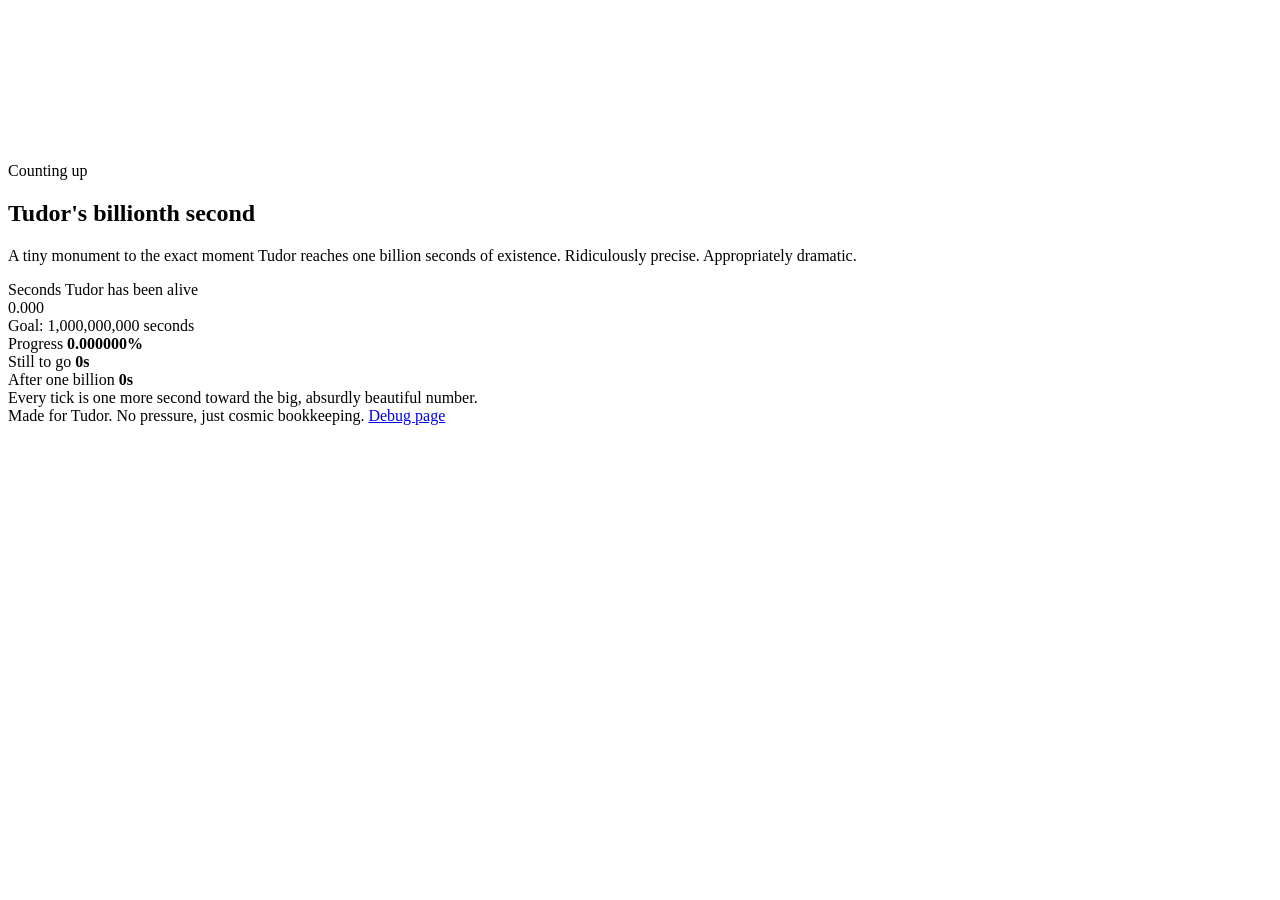
==== index.html @ 16551dcc "Add main billion-second timer page" ====
<!doctype html>
<html lang="en">
<head>
  <meta charset="utf-8" />
  <meta name="viewport" content="width=device-width, initial-scale=1" />
  <title>Tudor's Billionth Second</title>
  <meta name="description" content="A tiny billion-second birthday timer for Tudor." />
  <link rel="stylesheet" href="styles.css" />
</head>
<body data-page="main">
  <canvas id="fireworks" aria-hidden="true"></canvas>
  <div class="sky-layer" id="balloons" aria-hidden="true"></div>
  <div class="sky-layer" id="confetti" aria-hidden="true"></div>

  <main>
    <section class="card" aria-live="polite">
      <div class="eyebrow"><span class="pulse"></span><span id="status">Counting up</span></div>

      <h1><span class="gradient-text">Tudor's billionth second</span></h1>

      <p class="subtitle">
        A tiny monument to the exact moment Tudor reaches one billion seconds of existence.
        Ridiculously precise. Appropriately dramatic.
      </p>

      <div class="timer">
        <div class="seconds-wrap">
          <div class="label">Seconds Tudor has been alive</div>
          <div class="seconds" id="seconds">0.000</div>
          <div class="goal">Goal: 1,000,000,000 seconds</div>
        </div>

        <div class="progress-shell" aria-label="Progress to one billion seconds">
          <div class="progress" id="progress"></div>
        </div>

        <div class="meta">
          <div class="pill">
            <span class="label">Progress</span>
            <strong id="percent">0.000000%</strong>
          </div>
          <div class="pill">
            <span class="label">Still to go</span>
            <strong id="remaining">0s</strong>
          </div>
          <div class="pill">
            <span class="label">After one billion</span>
            <strong id="overage">0s</strong>
          </div>
        </div>
      </div>

      <div class="message" id="message">
        Every tick is one more second toward the big, absurdly beautiful number.
      </div>

      <div class="celebration-actions" id="celebrationActions" hidden>
        <button type="button" data-burst="fireworks">More fireworks</button>
        <button type="button" data-burst="confetti">More confetti</button>
        <button type="button" data-burst="balloons">More balloons</button>
      </div>

      <div class="footer">
        Made for Tudor. No pressure, just cosmic bookkeeping.
        <a href="debug.html">Debug page</a>
      </div>
    </section>
  </main>

  <script src="app.js"></script>
</body>
</html>
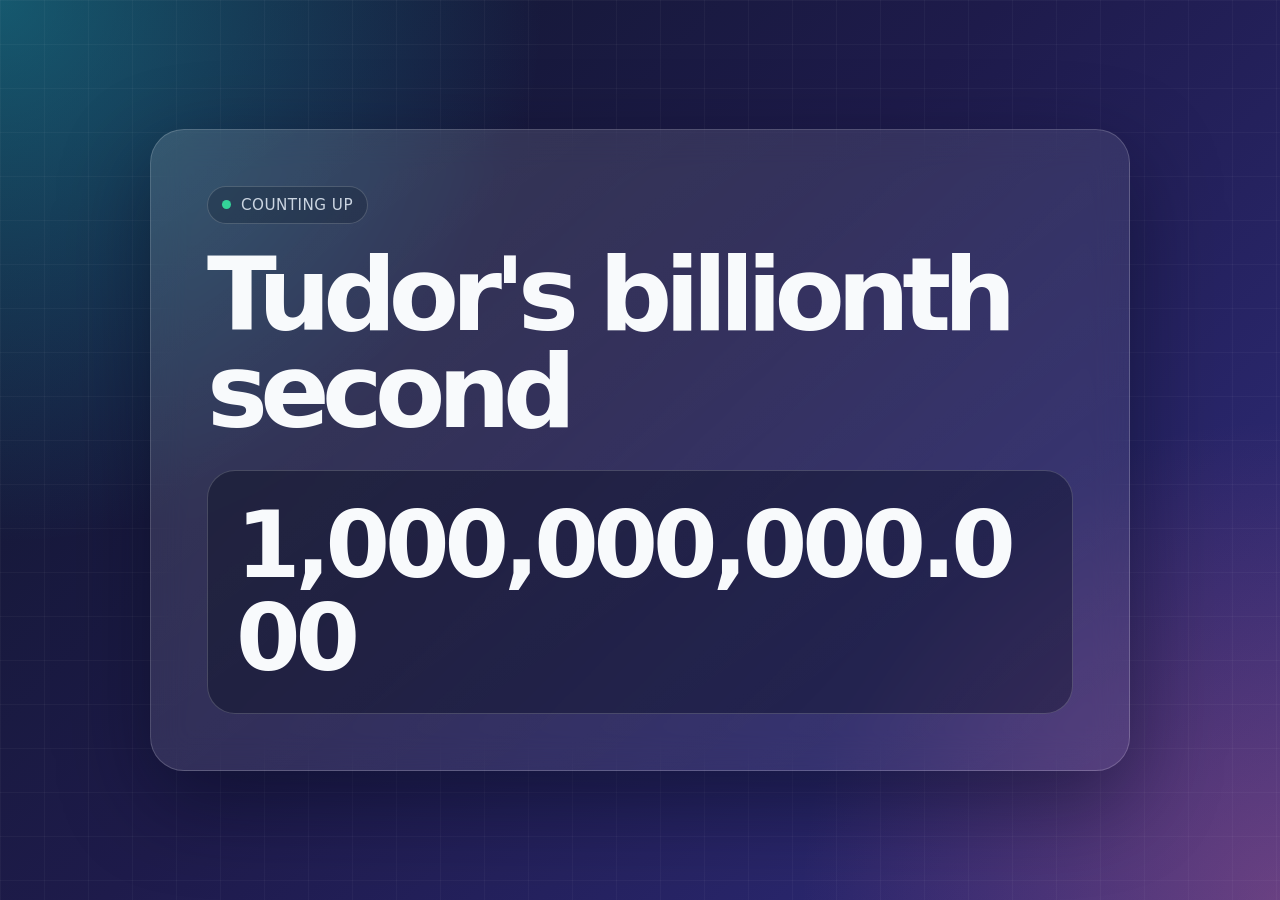
==== commit 0c140ea3: "Simplify main timer page" ====
--- a/index.html
+++ b/index.html
@@ -13,45 +13,15 @@
   <div class="sky-layer" id="confetti" aria-hidden="true"></div>
 
   <main>
-    <section class="card" aria-live="polite">
+    <section class="card main-card" aria-live="polite">
       <div class="eyebrow"><span class="pulse"></span><span id="status">Counting up</span></div>
 
-      <h1><span class="gradient-text">Tudor's billionth second</span></h1>
+      <h1>Tudor's billionth second</h1>
 
-      <p class="subtitle">
-        A tiny monument to the exact moment Tudor reaches one billion seconds of existence.
-        Ridiculously precise. Appropriately dramatic.
-      </p>
-
-      <div class="timer">
-        <div class="seconds-wrap">
-          <div class="label">Seconds Tudor has been alive</div>
-          <div class="seconds" id="seconds">0.000</div>
-          <div class="goal">Goal: 1,000,000,000 seconds</div>
+      <div class="timer simple-timer">
+        <div class="seconds-wrap simple-seconds-wrap">
+          <div class="seconds" id="seconds">0</div>
         </div>
-
-        <div class="progress-shell" aria-label="Progress to one billion seconds">
-          <div class="progress" id="progress"></div>
-        </div>
-
-        <div class="meta">
-          <div class="pill">
-            <span class="label">Progress</span>
-            <strong id="percent">0.000000%</strong>
-          </div>
-          <div class="pill">
-            <span class="label">Still to go</span>
-            <strong id="remaining">0s</strong>
-          </div>
-          <div class="pill">
-            <span class="label">After one billion</span>
-            <strong id="overage">0s</strong>
-          </div>
-        </div>
-      </div>
-
-      <div class="message" id="message">
-        Every tick is one more second toward the big, absurdly beautiful number.
       </div>
 
       <div class="celebration-actions" id="celebrationActions" hidden>
@@ -59,11 +29,6 @@
         <button type="button" data-burst="confetti">More confetti</button>
         <button type="button" data-burst="balloons">More balloons</button>
       </div>
-
-      <div class="footer">
-        Made for Tudor. No pressure, just cosmic bookkeeping.
-        <a href="debug.html">Debug page</a>
-      </div>
     </section>
   </main>
 
--- a/styles.css
+++ b/styles.css
@@ -0,0 +1 @@
+*{box-sizing:border-box}html,body{min-height:100%;margin:0;font-family:Inter,system-ui,-apple-system,BlinkMacSystemFont,"Segoe UI",sans-serif;color:#f8fafc;background:radial-gradient(circle at top left,rgba(34,211,238,.35),transparent 34rem),radial-gradient(circle at bottom right,rgba(251,113,133,.28),transparent 30rem),linear-gradient(135deg,#0f172a,#1e1b4b 46%,#312e81);overflow-x:hidden}body:before{content:"";position:fixed;inset:0;pointer-events:none;background-image:linear-gradient(rgba(255,255,255,.035) 1px,transparent 1px),linear-gradient(90deg,rgba(255,255,255,.035) 1px,transparent 1px);background-size:44px 44px}main{min-height:100vh;display:grid;place-items:center;padding:32px 18px}.card{width:min(980px,100%);padding:clamp(24px,5vw,56px);border:1px solid rgba(255,255,255,.18);border-radius:34px;background:linear-gradient(145deg,rgba(255,255,255,.13),rgba(255,255,255,.055));box-shadow:0 30px 90px rgba(2,6,23,.45);backdrop-filter:blur(18px);position:relative;overflow:hidden;z-index:3}.eyebrow{display:inline-flex;gap:10px;align-items:center;padding:9px 14px;border:1px solid rgba(255,255,255,.18);border-radius:999px;color:#cbd5e1;background:rgba(15,23,42,.26);font-size:.95rem;letter-spacing:.03em;text-transform:uppercase}.pulse{width:9px;height:9px;border-radius:999px;background:#34d399;box-shadow:0 0 0 0 rgba(52,211,153,.8);animation:pulse 1.8s infinite}@keyframes pulse{70%{box-shadow:0 0 0 12px rgba(52,211,153,0)}100%{box-shadow:0 0 0 0 rgba(52,211,153,0)}}h1{margin:22px 0 12px;font-size:clamp(2.8rem,8vw,6.5rem);line-height:.95;letter-spacing:-.075em}.gradient-text{background:linear-gradient(90deg,#fff,#facc15,#22d3ee);-webkit-background-clip:text;background-clip:text;color:transparent}.subtitle{max-width:760px;margin:0 0 30px;color:#cbd5e1;font-size:clamp(1.05rem,2.5vw,1.35rem);line-height:1.6}.timer{display:grid;gap:18px;margin-top:30px}.seconds-wrap{padding:clamp(18px,4vw,28px);border-radius:28px;background:rgba(2,6,23,.34);border:1px solid rgba(255,255,255,.18)}.label{color:#cbd5e1;margin-bottom:8px;font-size:.98rem}.seconds{font-variant-numeric:tabular-nums;font-weight:850;font-size:clamp(2.2rem,8.5vw,5.8rem);line-height:1;letter-spacing:-.055em;overflow-wrap:anywhere}.goal{margin-top:9px;color:#cbd5e1;font-variant-numeric:tabular-nums}.progress-shell{height:16px;border-radius:999px;background:rgba(255,255,255,.12);overflow:hidden;border:1px solid rgba(255,255,255,.18)}.progress{width:0%;height:100%;border-radius:inherit;background:linear-gradient(90deg,#22d3ee,#34d399,#facc15,#fb7185);transition:width .4s ease;box-shadow:0 0 30px rgba(34,211,238,.38)}.meta{display:grid;grid-template-columns:repeat(3,minmax(0,1fr));gap:14px;margin-top:18px}.pill{min-height:106px;padding:18px;border-radius:22px;background:rgba(255,255,255,.11);border:1px solid rgba(255,255,255,.18)}.pill strong{display:block;font-size:clamp(1.15rem,2.4vw,1.55rem);margin-top:6px;font-variant-numeric:tabular-nums}.message{margin-top:26px;padding:18px 20px;border-radius:24px;background:rgba(250,204,21,.12);border:1px solid rgba(250,204,21,.28);color:#fff7cc;font-size:1.05rem;line-height:1.55}.footer{margin-top:26px;color:rgba(248,250,252,.72);font-size:.95rem}a{color:#bae6fd;text-underline-offset:4px}.celebration-actions,.debug-panel{display:flex;flex-wrap:wrap;gap:12px;margin-top:24px}.celebration-actions[hidden]{display:none}button{appearance:none;border:1px solid rgba(255,255,255,.24);color:#f8fafc;background:linear-gradient(135deg,rgba(34,211,238,.24),rgba(251,113,133,.22));border-radius:999px;padding:13px 18px;font:inherit;font-weight:800;cursor:pointer;box-shadow:0 10px 28px rgba(2,6,23,.25);transition:transform .18s ease}button:hover{transform:translateY(-2px) scale(1.02);border-color:rgba(255,255,255,.48)}button:active{transform:translateY(0) scale(.99)}#fireworks{position:fixed;inset:0;width:100vw;height:100vh;pointer-events:none;z-index:2}.sky-layer{position:fixed;inset:0;pointer-events:none;overflow:hidden;z-index:4}.confetti-piece{position:absolute;top:-20px;width:10px;height:16px;border-radius:3px;opacity:.92;animation:confetti-fall linear forwards}@keyframes confetti-fall{to{transform:translate3d(var(--drift),110vh,0) rotate(780deg)}}.balloon{position:absolute;bottom:-110px;width:48px;height:62px;border-radius:50% 50% 45% 45%;background:var(--balloon-color);box-shadow:inset -10px -14px 0 rgba(2,6,23,.16);animation:balloon-rise linear forwards}.balloon:before{content:"";position:absolute;width:12px;height:10px;left:18px;bottom:-5px;background:inherit;transform:rotate(45deg)}.balloon:after{content:"";position:absolute;left:23px;top:64px;width:1px;height:76px;background:rgba(248,250,252,.55)}@keyframes balloon-rise{to{transform:translate3d(var(--drift),-125vh,0) rotate(var(--spin))}}.debug-card .seconds{font-size:clamp(2rem,7.5vw,5rem)}@media(max-width:720px){.meta{grid-template-columns:1fr}.card{border-radius:26px}h1{letter-spacing:-.05em}}
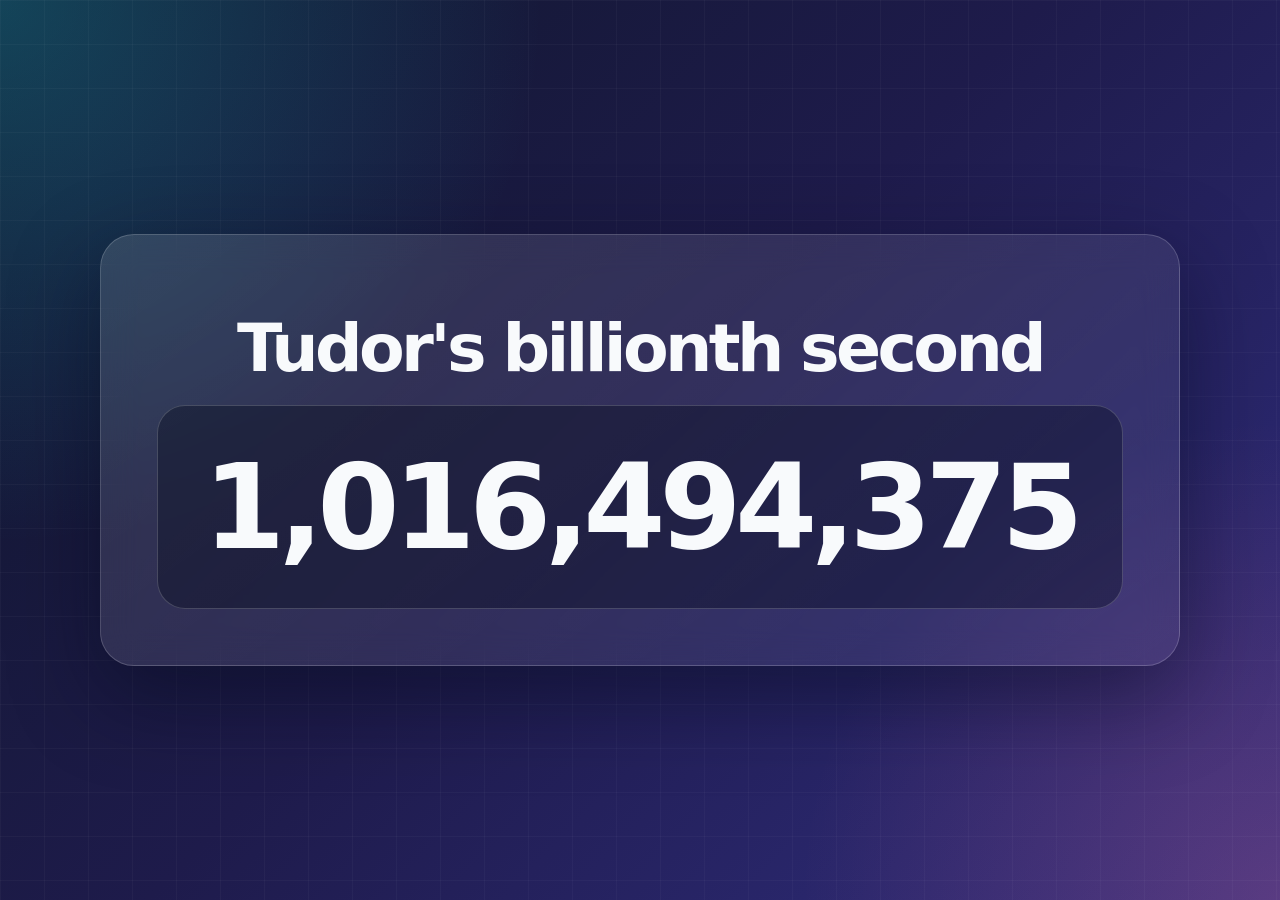
==== commit b85313b0: "Remove main status badge and bust cache" ====
--- a/index.html
+++ b/index.html
@@ -5,7 +5,7 @@
   <meta name="viewport" content="width=device-width, initial-scale=1" />
   <title>Tudor's Billionth Second</title>
   <meta name="description" content="A tiny billion-second birthday timer for Tudor." />
-  <link rel="stylesheet" href="styles.css" />
+  <link rel="stylesheet" href="styles.css?v=20260529-2" />
 </head>
 <body data-page="main">
   <canvas id="fireworks" aria-hidden="true"></canvas>
@@ -14,14 +14,10 @@
 
   <main>
     <section class="card main-card" aria-live="polite">
-      <div class="eyebrow"><span class="pulse"></span><span id="status">Counting up</span></div>
-
       <h1>Tudor's billionth second</h1>
 
-      <div class="timer simple-timer">
-        <div class="seconds-wrap simple-seconds-wrap">
-          <div class="seconds" id="seconds">0</div>
-        </div>
+      <div class="seconds-wrap simple-seconds-wrap">
+        <div class="seconds" id="seconds">0</div>
       </div>
 
       <div class="celebration-actions" id="celebrationActions" hidden>
@@ -32,6 +28,6 @@
     </section>
   </main>
 
-  <script src="app.js"></script>
+  <script src="app.js?v=20260529-2"></script>
 </body>
 </html>
--- a/styles.css
+++ b/styles.css
@@ -1 +1 @@
-*{box-sizing:border-box}html,body{min-height:100%;margin:0;font-family:Inter,system-ui,-apple-system,BlinkMacSystemFont,"Segoe UI",sans-serif;color:#f8fafc;background:radial-gradient(circle at top left,rgba(34,211,238,.35),transparent 34rem),radial-gradient(circle at bottom right,rgba(251,113,133,.28),transparent 30rem),linear-gradient(135deg,#0f172a,#1e1b4b 46%,#312e81);overflow-x:hidden}body:before{content:"";position:fixed;inset:0;pointer-events:none;background-image:linear-gradient(rgba(255,255,255,.035) 1px,transparent 1px),linear-gradient(90deg,rgba(255,255,255,.035) 1px,transparent 1px);background-size:44px 44px}main{min-height:100vh;display:grid;place-items:center;padding:32px 18px}.card{width:min(980px,100%);padding:clamp(24px,5vw,56px);border:1px solid rgba(255,255,255,.18);border-radius:34px;background:linear-gradient(145deg,rgba(255,255,255,.13),rgba(255,255,255,.055));box-shadow:0 30px 90px rgba(2,6,23,.45);backdrop-filter:blur(18px);position:relative;overflow:hidden;z-index:3}.eyebrow{display:inline-flex;gap:10px;align-items:center;padding:9px 14px;border:1px solid rgba(255,255,255,.18);border-radius:999px;color:#cbd5e1;background:rgba(15,23,42,.26);font-size:.95rem;letter-spacing:.03em;text-transform:uppercase}.pulse{width:9px;height:9px;border-radius:999px;background:#34d399;box-shadow:0 0 0 0 rgba(52,211,153,.8);animation:pulse 1.8s infinite}@keyframes pulse{70%{box-shadow:0 0 0 12px rgba(52,211,153,0)}100%{box-shadow:0 0 0 0 rgba(52,211,153,0)}}h1{margin:22px 0 12px;font-size:clamp(2.8rem,8vw,6.5rem);line-height:.95;letter-spacing:-.075em}.gradient-text{background:linear-gradient(90deg,#fff,#facc15,#22d3ee);-webkit-background-clip:text;background-clip:text;color:transparent}.subtitle{max-width:760px;margin:0 0 30px;color:#cbd5e1;font-size:clamp(1.05rem,2.5vw,1.35rem);line-height:1.6}.timer{display:grid;gap:18px;margin-top:30px}.seconds-wrap{padding:clamp(18px,4vw,28px);border-radius:28px;background:rgba(2,6,23,.34);border:1px solid rgba(255,255,255,.18)}.label{color:#cbd5e1;margin-bottom:8px;font-size:.98rem}.seconds{font-variant-numeric:tabular-nums;font-weight:850;font-size:clamp(2.2rem,8.5vw,5.8rem);line-height:1;letter-spacing:-.055em;overflow-wrap:anywhere}.goal{margin-top:9px;color:#cbd5e1;font-variant-numeric:tabular-nums}.progress-shell{height:16px;border-radius:999px;background:rgba(255,255,255,.12);overflow:hidden;border:1px solid rgba(255,255,255,.18)}.progress{width:0%;height:100%;border-radius:inherit;background:linear-gradient(90deg,#22d3ee,#34d399,#facc15,#fb7185);transition:width .4s ease;box-shadow:0 0 30px rgba(34,211,238,.38)}.meta{display:grid;grid-template-columns:repeat(3,minmax(0,1fr));gap:14px;margin-top:18px}.pill{min-height:106px;padding:18px;border-radius:22px;background:rgba(255,255,255,.11);border:1px solid rgba(255,255,255,.18)}.pill strong{display:block;font-size:clamp(1.15rem,2.4vw,1.55rem);margin-top:6px;font-variant-numeric:tabular-nums}.message{margin-top:26px;padding:18px 20px;border-radius:24px;background:rgba(250,204,21,.12);border:1px solid rgba(250,204,21,.28);color:#fff7cc;font-size:1.05rem;line-height:1.55}.footer{margin-top:26px;color:rgba(248,250,252,.72);font-size:.95rem}a{color:#bae6fd;text-underline-offset:4px}.celebration-actions,.debug-panel{display:flex;flex-wrap:wrap;gap:12px;margin-top:24px}.celebration-actions[hidden]{display:none}button{appearance:none;border:1px solid rgba(255,255,255,.24);color:#f8fafc;background:linear-gradient(135deg,rgba(34,211,238,.24),rgba(251,113,133,.22));border-radius:999px;padding:13px 18px;font:inherit;font-weight:800;cursor:pointer;box-shadow:0 10px 28px rgba(2,6,23,.25);transition:transform .18s ease}button:hover{transform:translateY(-2px) scale(1.02);border-color:rgba(255,255,255,.48)}button:active{transform:translateY(0) scale(.99)}#fireworks{position:fixed;inset:0;width:100vw;height:100vh;pointer-events:none;z-index:2}.sky-layer{position:fixed;inset:0;pointer-events:none;overflow:hidden;z-index:4}.confetti-piece{position:absolute;top:-20px;width:10px;height:16px;border-radius:3px;opacity:.92;animation:confetti-fall linear forwards}@keyframes confetti-fall{to{transform:translate3d(var(--drift),110vh,0) rotate(780deg)}}.balloon{position:absolute;bottom:-110px;width:48px;height:62px;border-radius:50% 50% 45% 45%;background:var(--balloon-color);box-shadow:inset -10px -14px 0 rgba(2,6,23,.16);animation:balloon-rise linear forwards}.balloon:before{content:"";position:absolute;width:12px;height:10px;left:18px;bottom:-5px;background:inherit;transform:rotate(45deg)}.balloon:after{content:"";position:absolute;left:23px;top:64px;width:1px;height:76px;background:rgba(248,250,252,.55)}@keyframes balloon-rise{to{transform:translate3d(var(--drift),-125vh,0) rotate(var(--spin))}}.debug-card .seconds{font-size:clamp(2rem,7.5vw,5rem)}@media(max-width:720px){.meta{grid-template-columns:1fr}.card{border-radius:26px}h1{letter-spacing:-.05em}}
+*{box-sizing:border-box}html,body{min-height:100%;margin:0;font-family:Inter,system-ui,-apple-system,BlinkMacSystemFont,"Segoe UI",sans-serif;color:#f8fafc;background:radial-gradient(circle at top left,rgba(34,211,238,.24),transparent 34rem),radial-gradient(circle at bottom right,rgba(251,113,133,.20),transparent 30rem),linear-gradient(135deg,#0f172a,#1e1b4b 48%,#312e81);overflow-x:hidden}body:before{content:"";position:fixed;inset:0;pointer-events:none;background-image:linear-gradient(rgba(255,255,255,.03) 1px,transparent 1px),linear-gradient(90deg,rgba(255,255,255,.03) 1px,transparent 1px);background-size:44px 44px}main{min-height:100vh;display:grid;place-items:center;padding:32px 18px}.card{width:min(1080px,100%);padding:clamp(24px,5vw,56px);border:1px solid rgba(255,255,255,.18);border-radius:34px;background:linear-gradient(145deg,rgba(255,255,255,.12),rgba(255,255,255,.055));box-shadow:0 30px 90px rgba(2,6,23,.45);backdrop-filter:blur(18px);position:relative;overflow:hidden;z-index:3}.main-card{text-align:center}.eyebrow{display:inline-flex;gap:10px;align-items:center;padding:9px 14px;border:1px solid rgba(255,255,255,.18);border-radius:999px;color:#cbd5e1;background:rgba(15,23,42,.26);font-size:.95rem;letter-spacing:.03em;text-transform:uppercase}.pulse{width:9px;height:9px;border-radius:999px;background:#34d399;box-shadow:0 0 0 0 rgba(52,211,153,.8);animation:pulse 1.8s infinite}@keyframes pulse{70%{box-shadow:0 0 0 12px rgba(52,211,153,0)}100%{box-shadow:0 0 0 0 rgba(52,211,153,0)}}h1{margin:24px 0 24px;font-size:clamp(1.8rem,5.2vw,4.6rem);line-height:1;letter-spacing:-.055em;color:#f8fafc;white-space:nowrap}.gradient-text{background:none;-webkit-background-clip:initial;background-clip:initial;color:inherit}.subtitle,.footer,.message{display:none}.timer{display:grid;gap:18px;margin-top:24px}.seconds-wrap{padding:clamp(18px,4vw,30px);border-radius:28px;background:rgba(2,6,23,.34);border:1px solid rgba(255,255,255,.18)}.simple-seconds-wrap{padding:clamp(20px,5vw,42px)}.label{color:#cbd5e1;margin-bottom:8px;font-size:.98rem}.seconds{font-variant-numeric:tabular-nums;font-weight:850;font-size:clamp(2.6rem,11vw,7.4rem);line-height:1;letter-spacing:-.055em;overflow-wrap:anywhere}.goal{margin-top:9px;color:#cbd5e1;font-variant-numeric:tabular-nums}.progress-shell{height:16px;border-radius:999px;background:rgba(255,255,255,.12);overflow:hidden;border:1px solid rgba(255,255,255,.18)}.progress{width:0%;height:100%;border-radius:inherit;background:linear-gradient(90deg,#22d3ee,#34d399,#facc15,#fb7185);transition:width .4s ease}.meta{display:grid;grid-template-columns:repeat(3,minmax(0,1fr));gap:14px;margin-top:18px}.pill{min-height:106px;padding:18px;border-radius:22px;background:rgba(255,255,255,.11);border:1px solid rgba(255,255,255,.18)}.pill strong{display:block;font-size:clamp(1.15rem,2.4vw,1.55rem);margin-top:6px;font-variant-numeric:tabular-nums}.main-card .label,.main-card .goal,.main-card .progress-shell,.main-card .meta{display:none}.celebration-actions,.debug-panel{display:flex;flex-wrap:wrap;justify-content:center;gap:12px;margin-top:28px}.celebration-actions[hidden]{display:none}button{appearance:none;border:1px solid rgba(255,255,255,.24);color:#f8fafc;background:linear-gradient(135deg,rgba(34,211,238,.24),rgba(251,113,133,.22));border-radius:999px;padding:13px 18px;font:inherit;font-weight:800;cursor:pointer;box-shadow:0 10px 28px rgba(2,6,23,.25);transition:transform .18s ease}button:hover{transform:translateY(-2px) scale(1.02);border-color:rgba(255,255,255,.48)}button:active{transform:translateY(0) scale(.99)}a{color:#bae6fd;text-underline-offset:4px}#fireworks{position:fixed;inset:0;width:100vw;height:100vh;pointer-events:none;z-index:2}.sky-layer{position:fixed;inset:0;pointer-events:none;overflow:hidden;z-index:4}.confetti-piece{position:absolute;top:-20px;width:10px;height:16px;border-radius:3px;opacity:.92;animation:confetti-fall linear forwards}@keyframes confetti-fall{to{transform:translate3d(var(--drift),110vh,0) rotate(780deg)}}.balloon{position:absolute;bottom:-110px;width:48px;height:62px;border-radius:50% 50% 45% 45%;background:var(--balloon-color);box-shadow:inset -10px -14px 0 rgba(2,6,23,.16);animation:balloon-rise linear forwards}.balloon:before{content:"";position:absolute;width:12px;height:10px;left:18px;bottom:-5px;background:inherit;transform:rotate(45deg)}.balloon:after{content:"";position:absolute;left:23px;top:64px;width:1px;height:76px;background:rgba(248,250,252,.55)}@keyframes balloon-rise{to{transform:translate3d(var(--drift),-125vh,0) rotate(var(--spin))}}@media(max-width:720px){.meta{grid-template-columns:1fr}.card{border-radius:26px}h1{font-size:clamp(1.35rem,7vw,2.4rem);letter-spacing:-.04em}.seconds{font-size:clamp(2.4rem,13vw,4.8rem)}}
